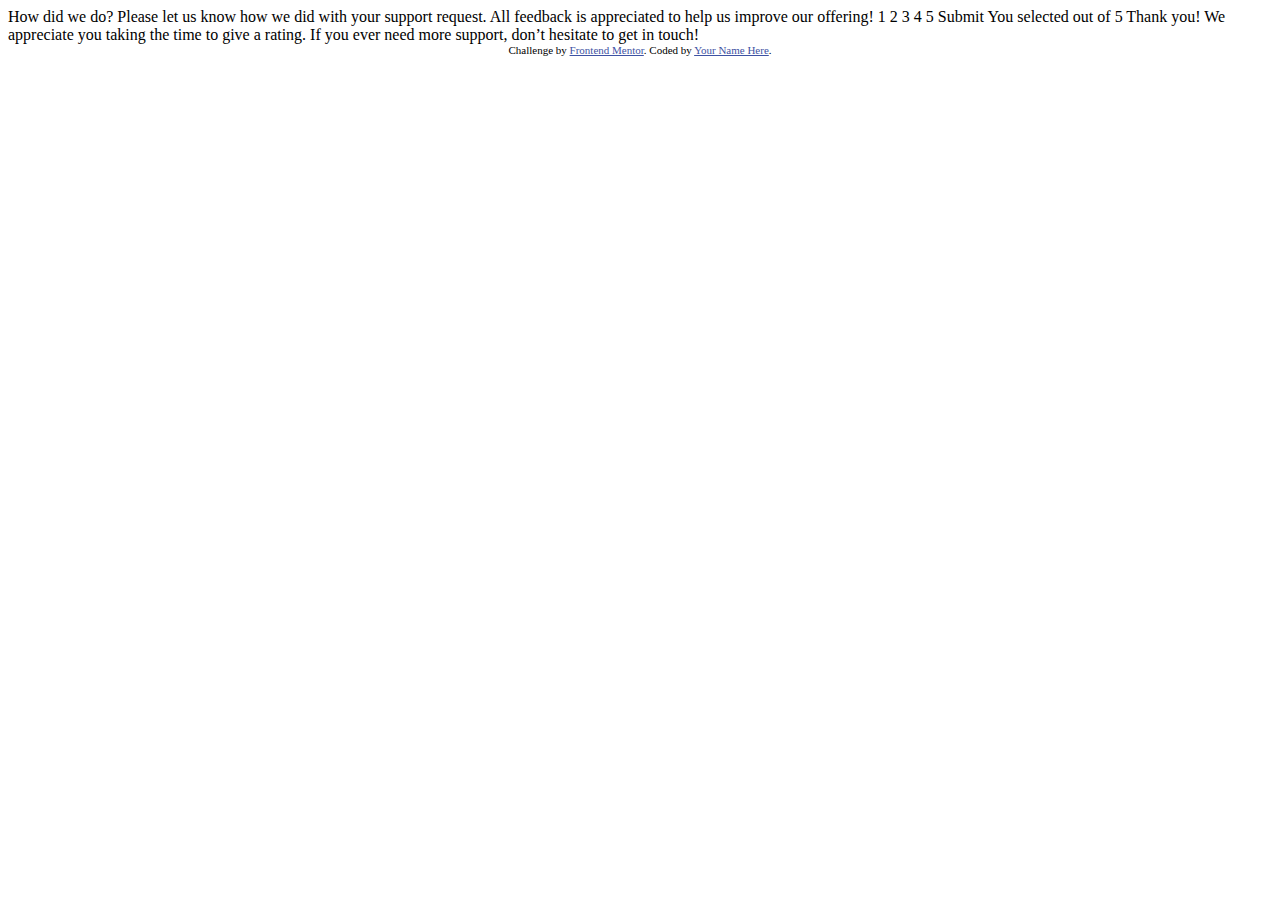
==== index.html @ 315f9c66 "starting prject" ====
<!DOCTYPE html>
<html lang="en">
<head>
  <meta charset="UTF-8">
  <meta name="viewport" content="width=device-width, initial-scale=1.0"> <!-- displays site properly based on user's device -->

  <link rel="icon" type="image/png" sizes="32x32" href="./images/favicon-32x32.png">
  
  <title>Frontend Mentor | Interactive rating component</title>

  <!-- Feel free to remove these styles or customise in your own stylesheet 👍 -->
  <style>
    .attribution { font-size: 11px; text-align: center; }
    .attribution a { color: hsl(228, 45%, 44%); }
  </style>
</head>
<body>

  <!-- Rating state start -->

  How did we do?

  Please let us know how we did with your support request. All feedback is appreciated 
  to help us improve our offering!

  1 2 3 4 5

  Submit

  <!-- Rating state end -->

  <!-- Thank you state start -->

  You selected <!-- Add rating here --> out of 5

  Thank you!

  We appreciate you taking the time to give a rating. If you ever need more support, 
  don’t hesitate to get in touch!

  <!-- Thank you state end -->

  
  <div class="attribution">
    Challenge by <a href="https://www.frontendmentor.io?ref=challenge" target="_blank">Frontend Mentor</a>. 
    Coded by <a href="#">Your Name Here</a>.
  </div>
</body>
</html>
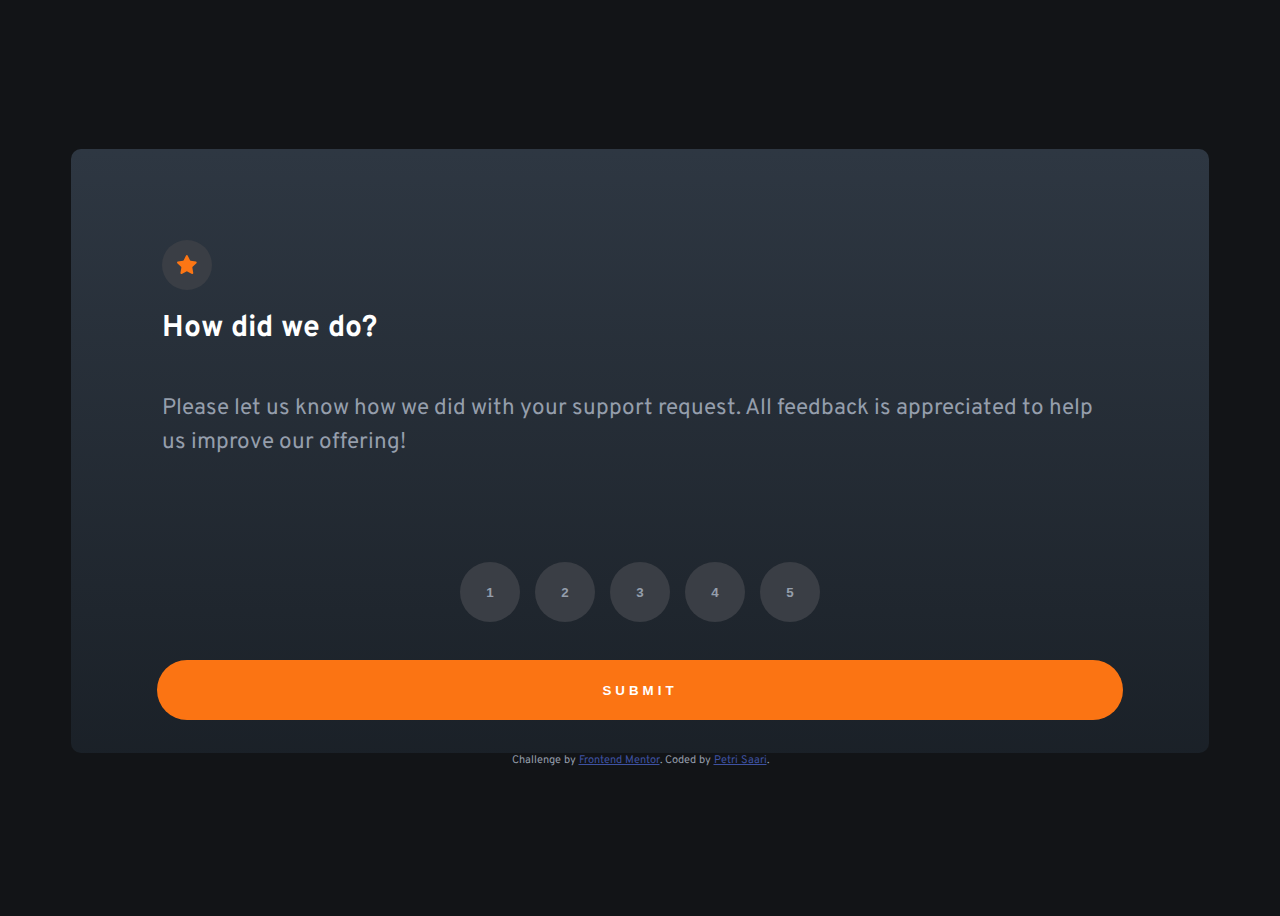
==== commit 3f65de93: "finished layout, started working on JS" ====
--- a/index.html
+++ b/index.html
@@ -10,40 +10,44 @@
 
   <!-- Feel free to remove these styles or customise in your own stylesheet 👍 -->
   <style>
-    .attribution { font-size: 11px; text-align: center; }
+    .attribution { color: hsl(217, 12%, 63%); font-size: 11px; text-align: center; }
     .attribution a { color: hsl(228, 45%, 44%); }
   </style>
+  <link rel="stylesheet" href="style.css">
+  <script src="code.js"></script>
+  <style>
+    @import url('https://fonts.googleapis.com/css2?family=Overpass:wght@400;700&display=swap');
+    </style>
 </head>
 <body>
+  <main>
 
-  <!-- Rating state start -->
+    <!-- Rating state start -->
 
-  How did we do?
+    <div class="star"><img src="images/icon-star.svg" alt="star"></div>
 
-  Please let us know how we did with your support request. All feedback is appreciated 
-  to help us improve our offering!
+    <h1>How did we do?</h1>
 
-  1 2 3 4 5
+   <p>Please let us know how we did with your support request. All feedback is appreciated 
+    to help us improve our offering!</p>
 
-  Submit
+    <div id="ratingbuttons">
+      <button class="ratingbtn" id="btn1" value="1">1</button>
+      <button class="ratingbtn" id="btn2" value="2">2</button>
+      <button class="ratingbtn" id="btn3" value="3">3</button>
+      <button class="ratingbtn" id="btn4" value="4">4</button>
+      <button class="ratingbtn" id="btn5" value="5">5</button>
+    </div>
 
-  <!-- Rating state end -->
+   <button id="submit" onclick="location.href= 'thankyou.html'">SUBMIT</button>
 
-  <!-- Thank you state start -->
-
-  You selected <!-- Add rating here --> out of 5
-
-  Thank you!
-
-  We appreciate you taking the time to give a rating. If you ever need more support, 
-  don’t hesitate to get in touch!
-
-  <!-- Thank you state end -->
-
-  
-  <div class="attribution">
-    Challenge by <a href="https://www.frontendmentor.io?ref=challenge" target="_blank">Frontend Mentor</a>. 
-    Coded by <a href="#">Your Name Here</a>.
-  </div>
+   <!-- Rating state end -->
+  </main> 
+  <footer>
+    <div class="attribution">
+      Challenge by <a href="https://www.frontendmentor.io?ref=challenge" target="_blank">Frontend Mentor</a>. 
+      Coded by <a href="#">Petri Saari</a>.
+    </div>
+  </footer>
 </body>
 </html>--- a/style.css
+++ b/style.css
@@ -0,0 +1,137 @@
+body {
+    display: flex;
+    flex-direction: column;
+    justify-content: center;
+    align-items: center;
+    font-family: 'Overpass', sans-serif;
+    font-size: 15px;
+    background-color: hsl(216, 12%, 8%);
+    min-height: 100vh;
+}
+
+main {
+    display: flex;
+    flex-direction: column;
+    align-items: flex-start;
+    justify-content: center;
+    background-image: linear-gradient(hsl(213, 18%, 22%), hsl(212, 20%, 13%));
+    max-width: 90%;
+    border-radius: 10px;
+}
+
+.center {
+    margin-left: auto;
+    margin-right: auto;
+}
+
+#selected {
+    color: hsl(25, 97%, 53%);
+    background-color: hsl(218, 9%, 25%);
+    border-radius: 20px;
+    padding: 0.5em 1em 0.5em 1em;
+    margin-top: 2.5em;
+    margin-bottom: 0;
+}
+
+img[src="images/illustration-thank-you.svg"] {
+    margin-top: 2.5em;
+}
+
+img[src="images/icon-star.svg"] {
+    width: 20px;
+}
+
+#thankyoutext {
+    margin: 0.75em 2em 2em 2em;
+}
+
+.star {
+    display: flex;
+    background-color: hsl(218, 9%, 25%);
+    border-radius: 50%;
+    width: 50px;
+    height: 50px;
+    justify-content: center;
+    align-items: center;
+    margin: 8% 8% 0 8%;
+}
+
+h1 {
+    color: hsl(0, 0%, 100%);
+    margin-left: 8%;
+    margin-bottom: 0;
+}
+
+p {
+    color: hsl(217, 12%, 63%);
+    margin: 4% 8% 8% 8%;
+    line-height: 1.5em;
+}
+
+#ratingbuttons {
+    display: flex;
+    flex-direction: row;
+    justify-content: space-evenly;
+    gap: 1em;
+    margin: 1% auto 1% auto;
+}
+
+button {
+    color: hsl(217, 12%, 63%);
+    background-color: hsl(218, 9%, 25%);
+    border-radius: 50%;
+    border: none;
+    width: 45px;
+    height: 45px;
+    font-weight: 700;
+}
+
+button:hover {
+    cursor: pointer;
+    background-color: hsl(25, 97%, 53%);
+}
+
+button:visited {
+    color: hsl(217, 12%, 63%);
+}
+
+#submit {
+    color: hsl(0, 0%, 100%);
+    background-color: hsl(25, 97%, 53%);
+    width: 85%;
+    border-radius: 30px;
+    margin: 2em auto 2.5em auto;
+    font-weight: 700;
+    letter-spacing: 0.3em;
+}
+
+#submit:hover {
+    cursor: pointer;
+    background-color: white;
+    color: hsl(25, 97%, 53%);
+}
+
+@media screen and (min-width: 376px) {
+    main {
+        min-width: 30%;
+    }
+
+    p {
+        font-size: 150%;
+    }
+
+    button {
+        width: 60px;
+        height: 60px;
+    }
+
+    #ratingbuttons {
+        gap: 1em;
+    }
+}
+
+@media screen and (min-width: 1440px) {
+    main {
+        max-width: 20%;
+    }
+}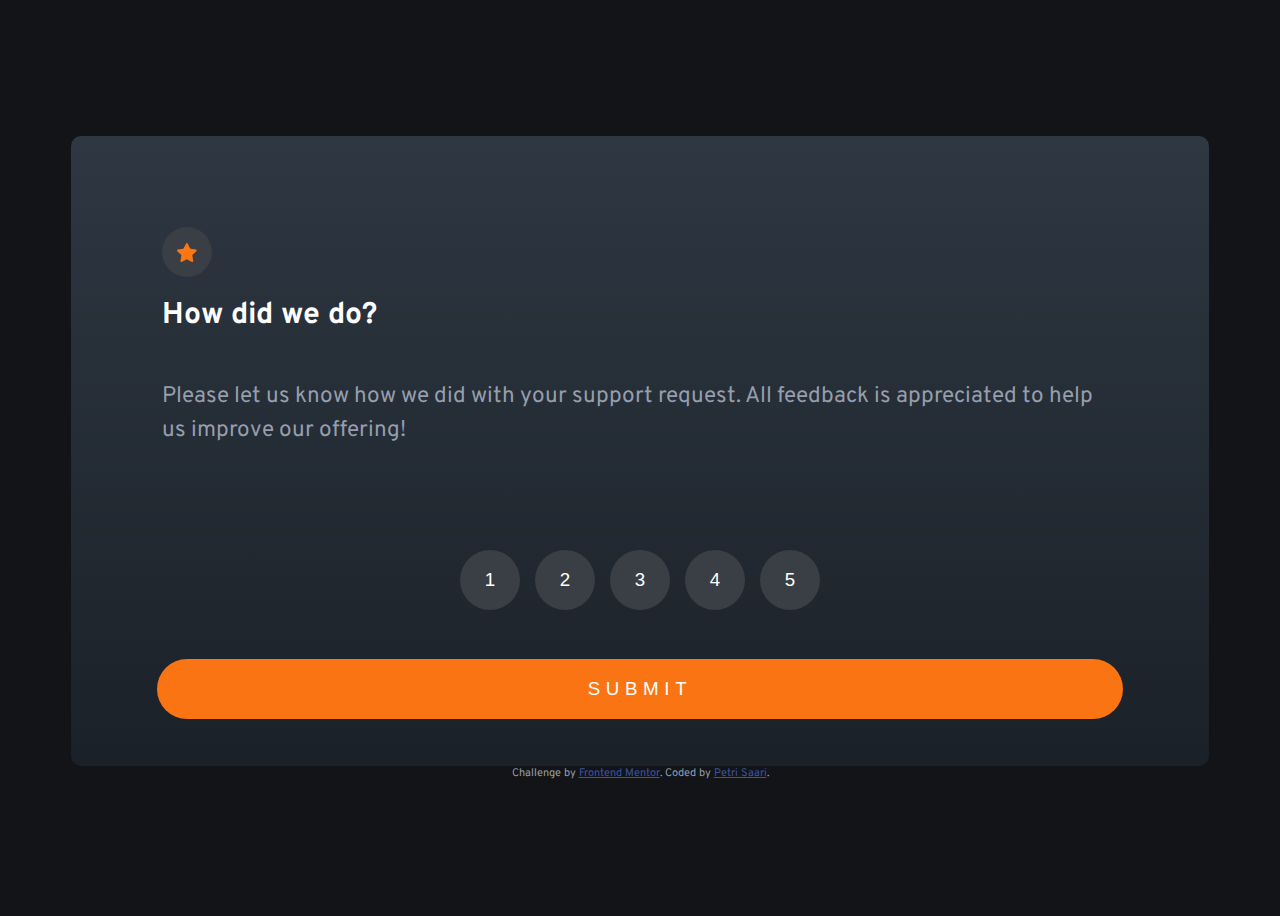
==== commit 7a312dda: "trying to make sense of the cosmic mysticism of javascript" ====
--- a/index.html
+++ b/index.html
@@ -31,15 +31,15 @@
    <p>Please let us know how we did with your support request. All feedback is appreciated 
     to help us improve our offering!</p>
 
-    <div id="ratingbuttons">
-      <button class="ratingbtn" id="btn1" value="1">1</button>
-      <button class="ratingbtn" id="btn2" value="2">2</button>
-      <button class="ratingbtn" id="btn3" value="3">3</button>
-      <button class="ratingbtn" id="btn4" value="4">4</button>
-      <button class="ratingbtn" id="btn5" value="5">5</button>
+    <div id="ratingbtns" class="btnstyling">
+      <button id="btn1" value="1">1</button>
+      <button id="btn2" value="2">2</button>
+      <button id="btn3" value="3">3</button>
+      <button id="btn4" value="4">4</button>
+      <button id="btn5" value="5">5</button>
     </div>
 
-   <button id="submit" onclick="location.href= 'thankyou.html'">SUBMIT</button>
+   <button id="submit">SUBMIT</button>
 
    <!-- Rating state end -->
   </main> 
--- a/style.css
+++ b/style.css
@@ -68,7 +68,7 @@
     line-height: 1.5em;
 }
 
-#ratingbuttons {
+#ratingbtns {
     display: flex;
     flex-direction: row;
     justify-content: space-evenly;
@@ -76,23 +76,17 @@
     margin: 1% auto 1% auto;
 }
 
-button {
-    color: hsl(217, 12%, 63%);
+button{
     background-color: hsl(218, 9%, 25%);
+    color: white;
     border-radius: 50%;
     border: none;
-    width: 45px;
-    height: 45px;
-    font-weight: 700;
+    font-size: 1.25em;
 }
 
 button:hover {
     cursor: pointer;
     background-color: hsl(25, 97%, 53%);
-}
-
-button:visited {
-    color: hsl(217, 12%, 63%);
 }
 
 #submit {
@@ -101,7 +95,6 @@
     width: 85%;
     border-radius: 30px;
     margin: 2em auto 2.5em auto;
-    font-weight: 700;
     letter-spacing: 0.3em;
 }
 
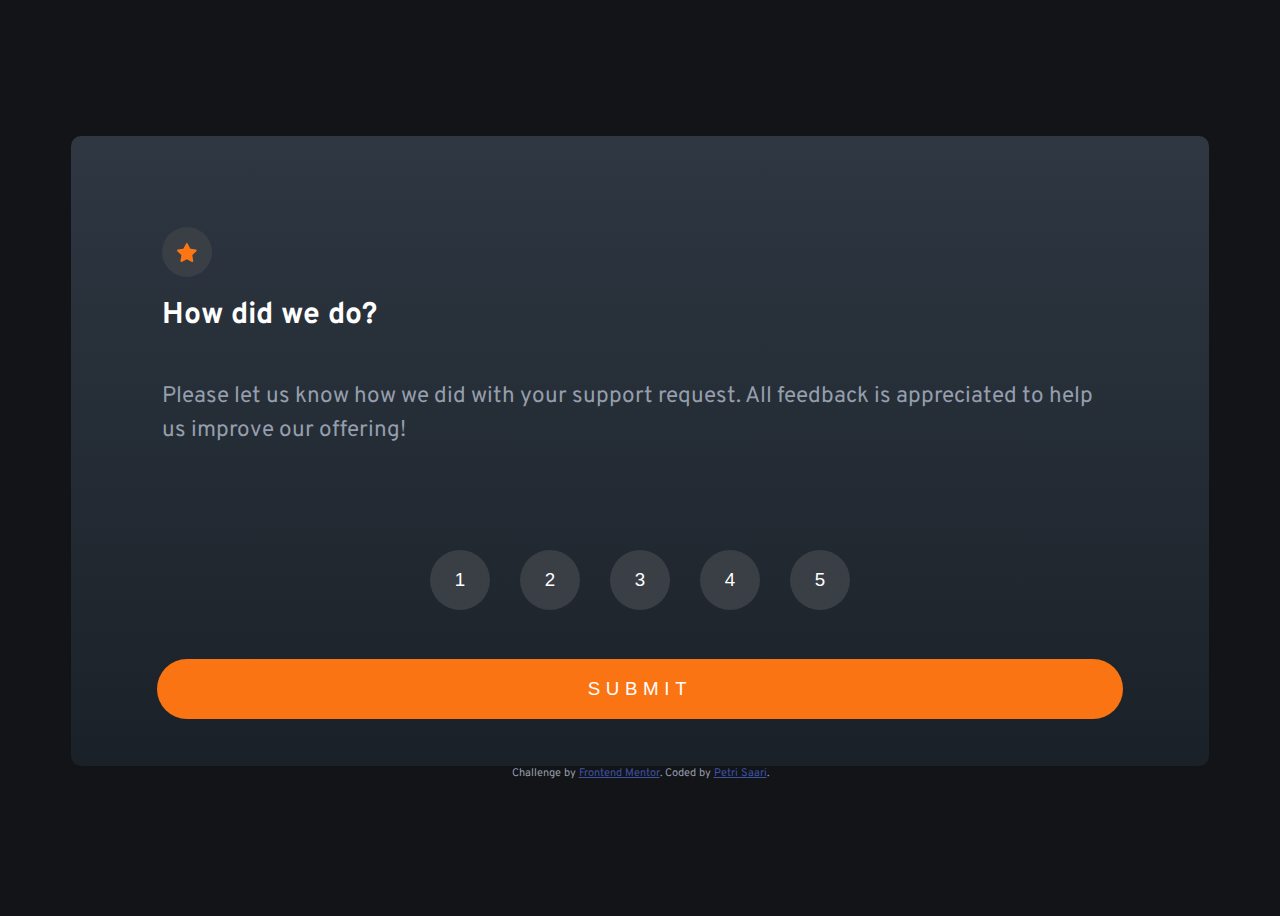
==== commit 778d874d: "finished project" ====
--- a/index.html
+++ b/index.html
@@ -14,10 +14,10 @@
     .attribution a { color: hsl(228, 45%, 44%); }
   </style>
   <link rel="stylesheet" href="style.css">
-  <script src="code.js"></script>
   <style>
     @import url('https://fonts.googleapis.com/css2?family=Overpass:wght@400;700&display=swap');
     </style>
+    <script defer src="code.js"></script>
 </head>
 <body>
   <main>
@@ -31,15 +31,15 @@
    <p>Please let us know how we did with your support request. All feedback is appreciated 
     to help us improve our offering!</p>
 
-    <div id="ratingbtns" class="btnstyling">
-      <button id="btn1" value="1">1</button>
-      <button id="btn2" value="2">2</button>
-      <button id="btn3" value="3">3</button>
-      <button id="btn4" value="4">4</button>
-      <button id="btn5" value="5">5</button>
+    <div class="btnstyling">
+      <button data-btn value="1">1</button>
+      <button data-btn value="2">2</button>
+      <button data-btn value="3">3</button>
+      <button data-btn value="4">4</button>
+      <button data-btn value="5">5</button>
     </div>
 
-   <button id="submit">SUBMIT</button>
+   <button id="submit" onclick="window.location.href='thankyou.html'">SUBMIT</button>
 
    <!-- Rating state end -->
   </main> 
--- a/style.css
+++ b/style.css
@@ -68,12 +68,18 @@
     line-height: 1.5em;
 }
 
-#ratingbtns {
+.btnstyling {
     display: flex;
     flex-direction: row;
     justify-content: space-evenly;
-    gap: 1em;
+    gap: 2em;
     margin: 1% auto 1% auto;
+}
+
+.btnstyling button {
+    width: 60px;
+    height: 60px;
+    border-radius: 50%;
 }
 
 button{
@@ -104,6 +110,10 @@
     color: hsl(25, 97%, 53%);
 }
 
+.active {
+    background-color: #959eac;
+}
+
 @media screen and (min-width: 376px) {
     main {
         min-width: 30%;
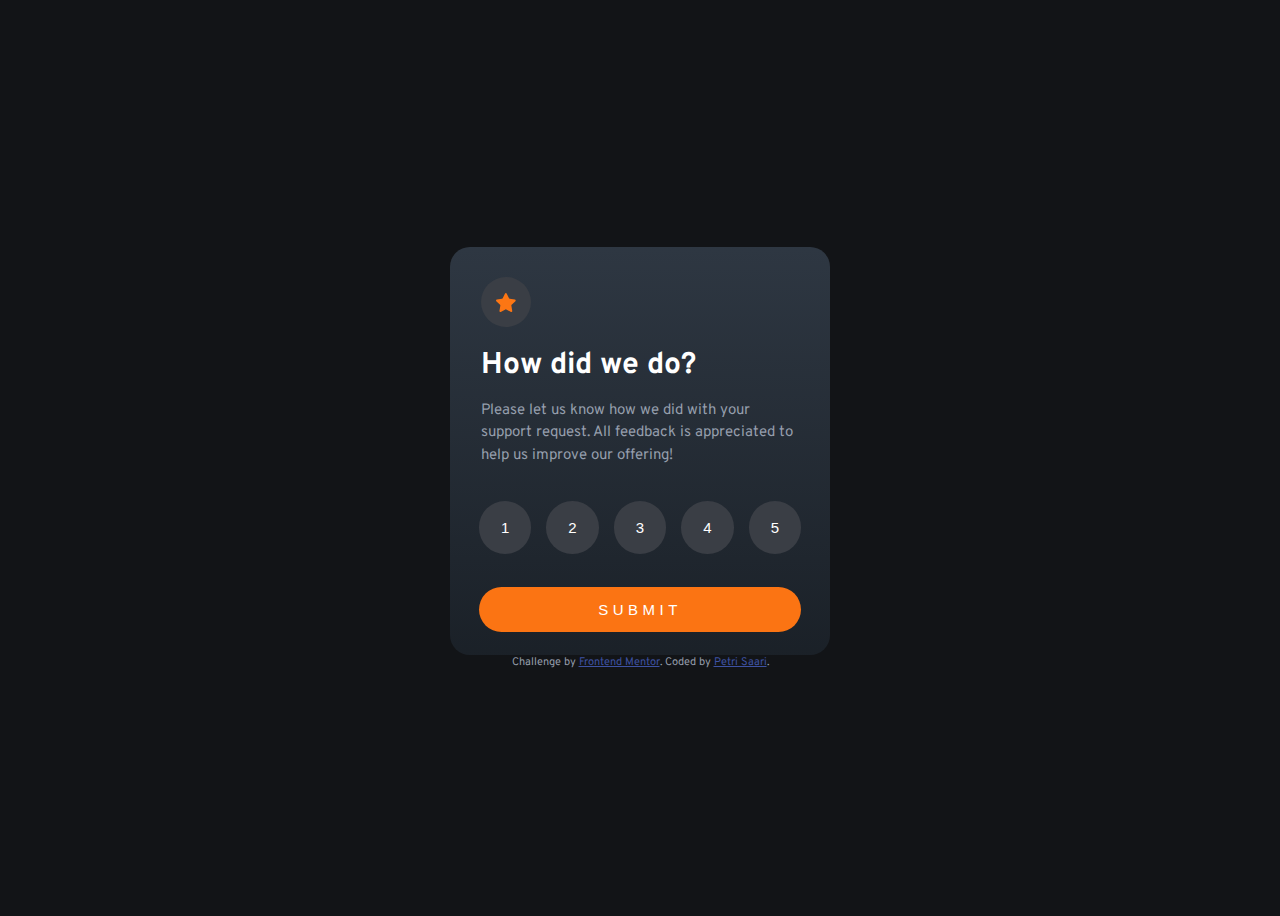
==== commit 16e31e76: "final version, updated css" ====
--- a/index.html
+++ b/index.html
@@ -31,7 +31,7 @@
    <p>Please let us know how we did with your support request. All feedback is appreciated 
     to help us improve our offering!</p>
 
-    <div class="btnstyling">
+    <div class="btnstyling ratingbtns">
       <button data-btn value="1">1</button>
       <button data-btn value="2">2</button>
       <button data-btn value="3">3</button>
--- a/style.css
+++ b/style.css
@@ -16,7 +16,7 @@
     justify-content: center;
     background-image: linear-gradient(hsl(213, 18%, 22%), hsl(212, 20%, 13%));
     max-width: 90%;
-    border-radius: 10px;
+    border-radius: 20px;
 }
 
 .center {
@@ -72,13 +72,13 @@
     display: flex;
     flex-direction: row;
     justify-content: space-evenly;
-    gap: 2em;
+    gap: 1em;
     margin: 1% auto 1% auto;
 }
 
 .btnstyling button {
-    width: 60px;
-    height: 60px;
+    width: 3em;
+    height: 3em;
     border-radius: 50%;
 }
 
@@ -87,7 +87,7 @@
     color: white;
     border-radius: 50%;
     border: none;
-    font-size: 1.25em;
+    font-size: 1em;
 }
 
 button:hover {
@@ -99,8 +99,9 @@
     color: hsl(0, 0%, 100%);
     background-color: hsl(25, 97%, 53%);
     width: 85%;
+    height: 3em;
     border-radius: 30px;
-    margin: 2em auto 2.5em auto;
+    margin: 2em auto 1.5em auto;
     letter-spacing: 0.3em;
 }
 
@@ -116,25 +117,15 @@
 
 @media screen and (min-width: 376px) {
     main {
-        min-width: 30%;
+        max-width: 30%;
     }
 
-    p {
-        font-size: 150%;
+    .btnstyling {
+        width: 85%;
     }
 
-    button {
-        width: 60px;
-        height: 60px;
-    }
-
-    #ratingbuttons {
-        gap: 1em;
-    }
-}
-
-@media screen and (min-width: 1440px) {
-    main {
-        max-width: 20%;
+    .btnstyling button {
+        width: 3.5em;
+        height: 3.5em;
     }
 }